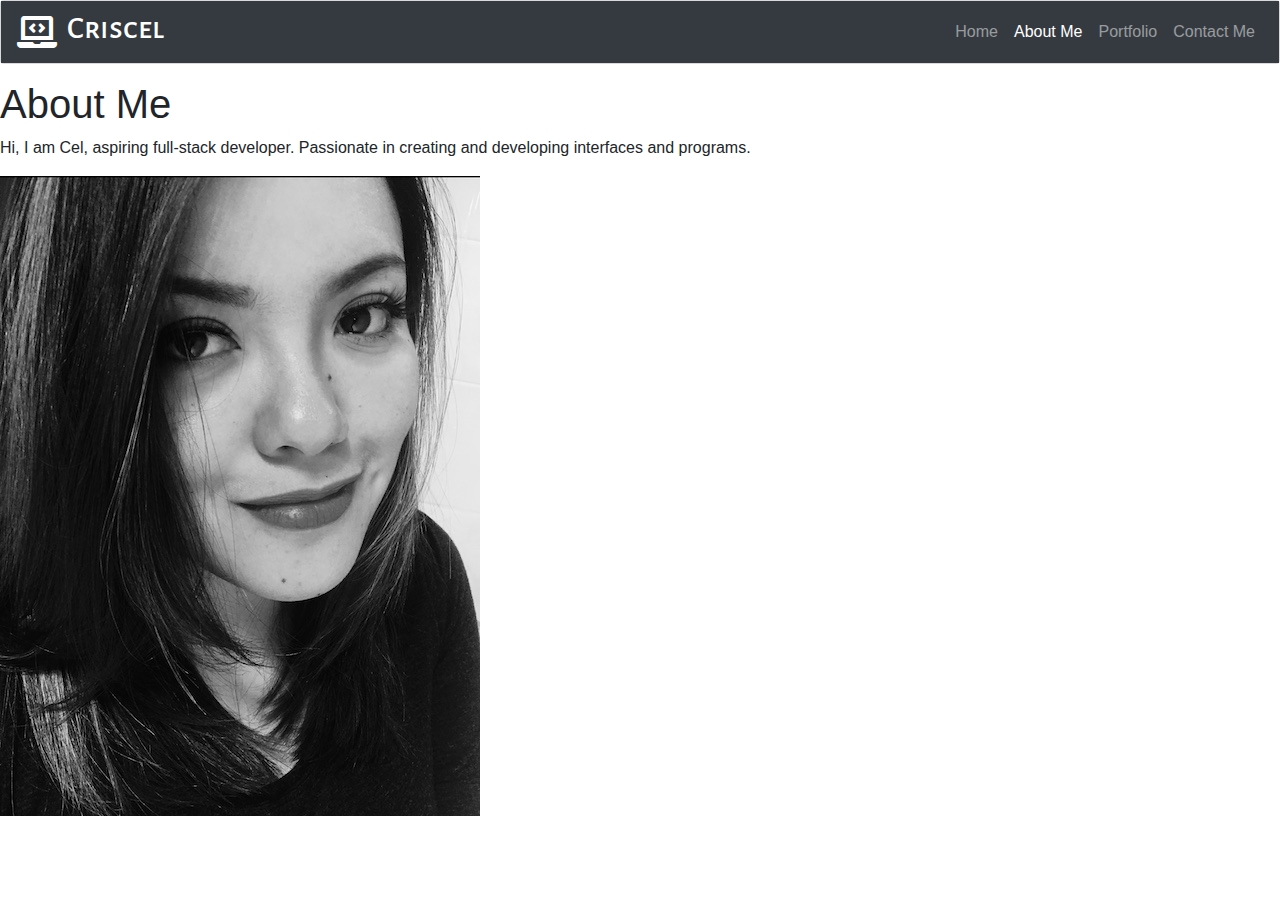
==== about.html @ 791013d6 "add portfolio contact" ====
<!DOCTYPE html>
<html lang="en">
<head>
    <meta charset="UTF-8">
    <meta name="viewport" content="width=device-width, initial-scale=1.0">
    <meta http-equiv="X-UA-Compatible" content="ie=edge">

    <link rel="stylesheet" href="https://stackpath.bootstrapcdn.com/bootstrap/4.3.1/css/bootstrap.min.css" integrity="sha384-ggOyR0iXCbMQv3Xipma34MD+dH/1fQ784/j6cY/iJTQUOhcWr7x9JvoRxT2MZw1T" crossorigin="anonymous">

    <link rel="stylesheet" href="https://cdnjs.cloudflare.com/ajax/libs/font-awesome/5.11.2/css/all.min.css">

    <link rel="stylesheet" href="style.css">

    <title>About Me</title>
</head>

<body>
<!-- Nav Bar -->
<div class="card bg-light mb-3" style="max-width: 100%;">
    <nav class="navbar navbar-expand-md navbar-dark bg-dark"><i class="fas fa-laptop-code fa-2x" id="computer"></i>
        <h2>Criscel</h2>
        <button class="navbar-toggler" type="button" data-toggle="collapse" data-target="#navbarToggleExternalContent" aria-controls="navbarToggleExternalContent" aria-expanded="true" aria-label="Toggle navigation">
        <span class="navbar-toggler-icon"></span>
        </button>

            <div class="collapse navbar-collapse" id="navbarToggleExternalContent">
                <ul class="navbar-nav ml-auto">
                    <li class="nav-item">
                        <a class="nav-link" href="index.html">Home</a>
                    </li>
                    <li class="nav-item active">
                        <a class="nav-link" href="about.html">About Me</a>
                    </li>
                    <li class="nav-item">
                        <a class="nav-link" href="portfolio.html">Portfolio</a>
                    </li>
                    <li class="nav-item">
                        <a class="nav-link" href="contact.html">Contact Me</a>
                    </li>
                </ul>
            </div>
    </nav>
 </div>

<h1 class="header">About Me</h1>
<p>Hi, I am Cel, aspiring full-stack developer. Passionate in creating and developing interfaces and programs.</p>
<img src="Assests/selfie.jpg" class="about">

<h2 class="skills">Skills and Qualification</h2>

</body>

<script src="https://code.jquery.com/jquery-3.5.1.slim.min.js" integrity="sha384-DfXdz2htPH0lsSSs5nCTpuj/zy4C+OGpamoFVy38MVBnE+IbbVYUew+OrCXaRkfj" crossorigin="anonymous"></script>

<script src="https://cdn.jsdelivr.net/npm/popper.js@1.16.1/dist/umd/popper.min.js" integrity="sha384-9/reFTGAW83EW2RDu2S0VKaIzap3H66lZH81PoYlFhbGU+6BZp6G7niu735Sk7lN" crossorigin="anonymous"></script>

<script src="https://cdn.jsdelivr.net/npm/bootstrap@4.5.3/dist/js/bootstrap.min.js" integrity="sha384-w1Q4orYjBQndcko6MimVbzY0tgp4pWB4lZ7lr30WKz0vr/aWKhXdBNmNb5D92v7s" crossorigin="anonymous"></script>
<!--<script scr="script.js"></script> -->

</html>
---- style.css ----
@import url('https://fonts.googleapis.com/css2?family=Alegreya+Sans+SC&display=swap');
#computer {
    color: white;
}
h2 {
    font-family: 'Alegreya Sans SC', sans-serif;
    color: white;
    font-style: bold;
    margin-left: 10px;
}
.front {
    width: 60%;
    height: 100%;
    margin: 20px 0 20px 0;
}
.container {
    font-family: 'Alegreya Sans SC', sans-serif;
    text-align: center;
}

.download-btn {
    background-color: rgb(250, 66, 66);
    color: white;
    padding: 15px 30% 15px 30%;
    border-radius: 10px;
    margin: 40px 0 40px 0;
}

.logo {
    margin: 40px 15px;
}

.icon {
    color: black;
    margin-right: 5px;
}

.icon:hover {
    color: rgb(7, 161, 250);
}


/* Footer */
#footer {
    font-family: 'Alegreya Sans SC', sans-serif;
    padding: 10px;
    height: 60px;
    text-align: center;
    font-size: 10px;
    background-color: rgba(31, 31, 39, 0.877);
    color: white;
    clear: both;
    border: 2px solid;
    border-color: white;
    margin-top: 10%;
}

@media screen and (min-width: 768px) {
    .logo {
        margin-left: 10%;
        
    }
    .logo .icon {
        margin-right: 10%;
    }
    .download-btn {
        padding: 20px 15% 20px 15%;
    }
}

@media screen and (min-width: 1080px) {
    .logo {
        margin-left: 15%;
    }
    .logo .icon {
        margin-right: 15%;
    }  
}
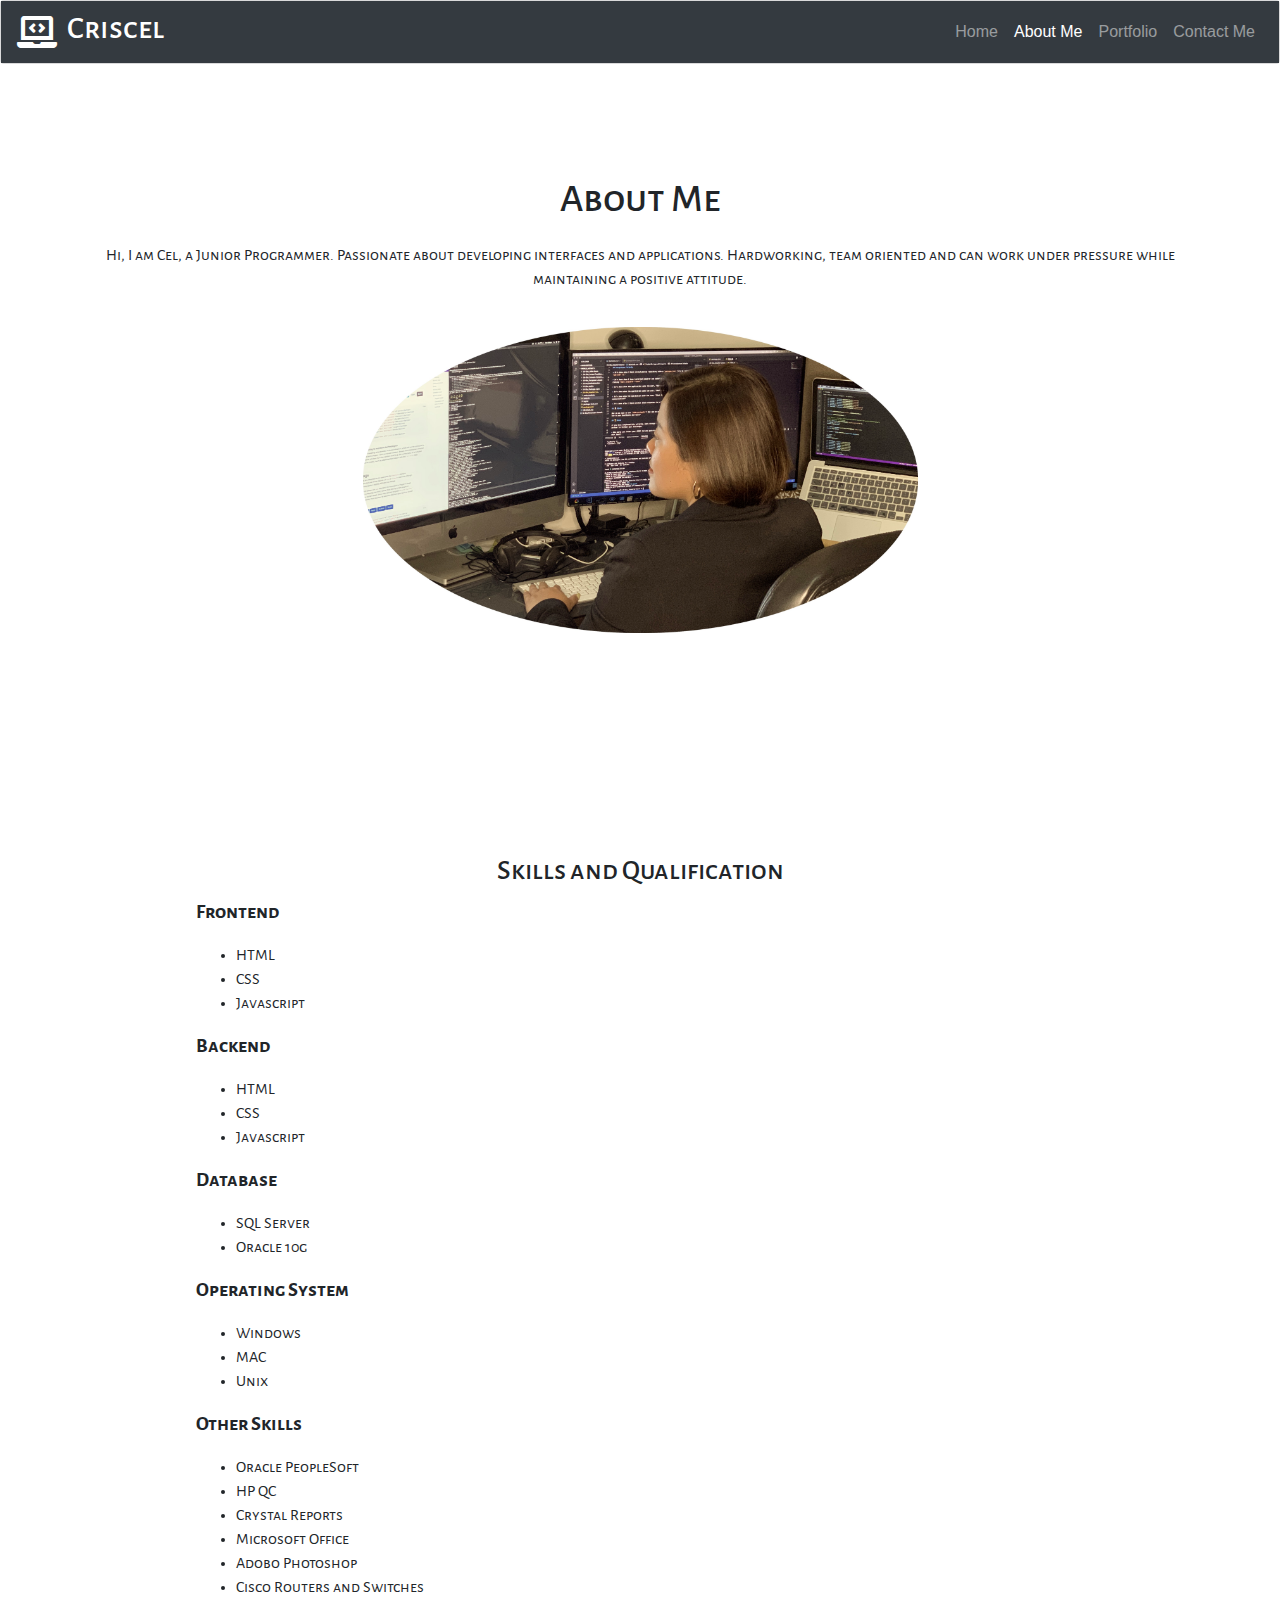
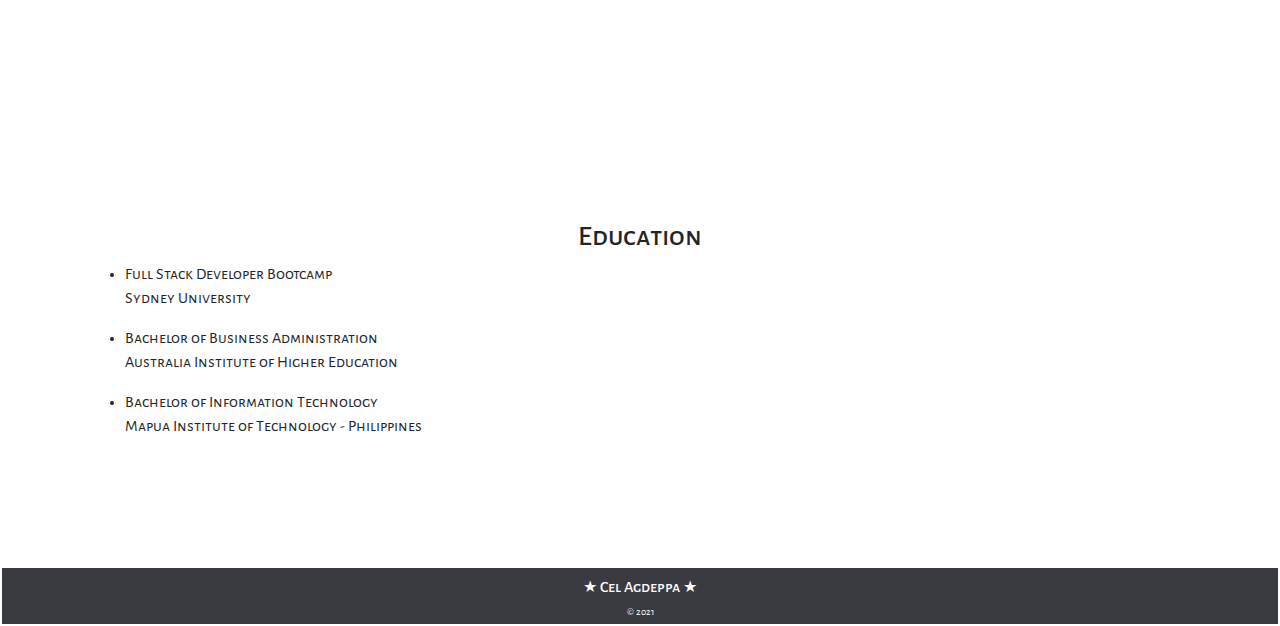
==== commit 4c0e52bb: "fixed about me page" ====
--- a/about.html
+++ b/about.html
@@ -10,6 +10,7 @@
     <link rel="stylesheet" href="https://cdnjs.cloudflare.com/ajax/libs/font-awesome/5.11.2/css/all.min.css">
 
     <link rel="stylesheet" href="style.css">
+    <link rel="stylesheet" href="about_style.css">
 
     <title>About Me</title>
 </head>
@@ -42,13 +43,73 @@
     </nav>
  </div>
 
-<h1 class="header">About Me</h1>
-<p>Hi, I am Cel, aspiring full-stack developer. Passionate in creating and developing interfaces and programs.</p>
-<img src="Assests/selfie.jpg" class="about">
+ <div class="container">
+    <h1 class="header">About Me</h1>
 
-<h2 class="skills">Skills and Qualification</h2>
+    <p class="info">Hi, I am Cel, a  Junior Programmer.  Passionate about developing interfaces and applications.  Hardworking, team oriented and can work under pressure while maintaining a positive attitude.</p>
+
+    <img src="Assests/about.jpg">
+
+    <h3>Skills and Qualification</h3>
+
+    <div class="wrap">
+        <p class="selection">Frontend</p>
+        <ul>
+            <li>HTML</li>
+            <li>CSS</li>
+            <li>Javascript</li>
+        </ul>
+        <p class="selection">Backend</p>
+        <ul>
+            <li>HTML</li>
+            <li>CSS</li>
+            <li>Javascript</li>
+        </ul>
+        <p class="selection">Database</p>
+        <ul>
+            <li>SQL Server</li>
+            <li>Oracle 10g</li>
+        </ul>
+        <p class="selection">Operating System</p>
+        <ul>
+            <li>Windows</li>
+            <li>MAC</li>
+            <li>Unix</li>
+        </ul>
+        <p class="selection">Other Skills</p>
+        <ul>
+            <li>Oracle PeopleSoft</li>
+            <li>HP QC</li>
+            <li>Crystal Reports</li>
+            <li>Microsoft Office</li>
+            <li>Adobo Photoshop</li>
+            <li>Cisco Routers and Switches</li>
+        </ul>
+    </div>
+
+    <h3>Education</h3>
+    <div class="education">
+        <ul>
+            <li>Full Stack Developer Bootcamp</li>
+            <p>Sydney University</p>
+
+            <li>Bachelor of Business Administration</li>
+            <p>Australia Institute of Higher Education</p>
+
+            <li>Bachelor of Information Technology</li>
+            <p>Mapua Institute of Technology - Philippines</p>
+        </ul>
+    </div>
+
+ </div>
 
 </body>
+
+ <!-- Sticky Footer Section -->
+ <div id="footer">
+    <h6>★ Cel Agdeppa ★</h6>
+        <p class="copyright"> &copy; 2021 </p>
+</div> 
 
 <script src="https://code.jquery.com/jquery-3.5.1.slim.min.js" integrity="sha384-DfXdz2htPH0lsSSs5nCTpuj/zy4C+OGpamoFVy38MVBnE+IbbVYUew+OrCXaRkfj" crossorigin="anonymous"></script>
 
--- a/about_style.css
+++ b/about_style.css
@@ -0,0 +1,33 @@
+.header {
+    margin: 10% 0 20px 0;
+}
+.info {
+    text-align: center;
+}
+img {
+    width: 50%;
+    height: 40%;
+    margin-top: 20px;
+}
+.wrap {
+    text-align: left;
+    margin: 0 10% 0 10%;
+}
+.education {
+    text-align: left;
+}
+h3 {
+    margin-top: 20%;
+}
+.selection {
+    font-weight: bold;
+    font-size: 20px;
+}
+
+@media screen and (min-width: 768px) {
+
+}
+
+@media screen and (min-width: 1080px) {
+  
+}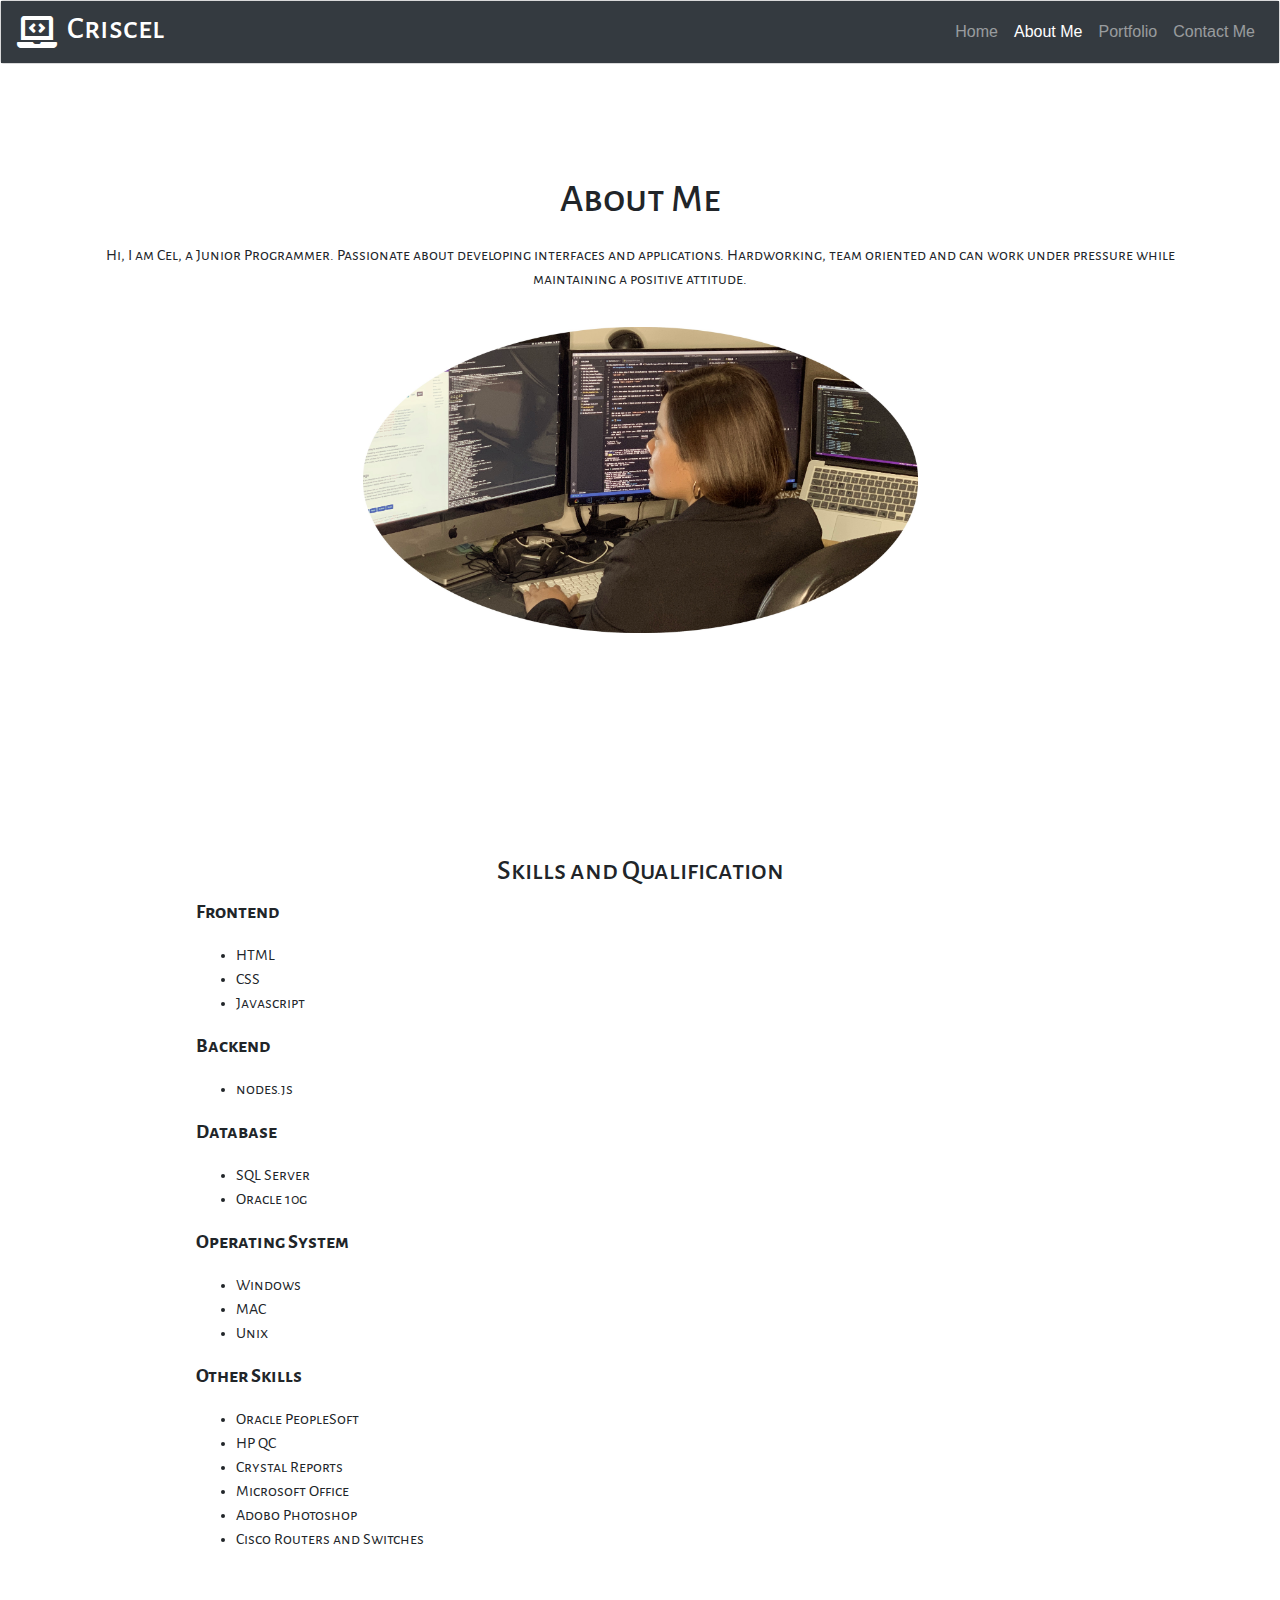
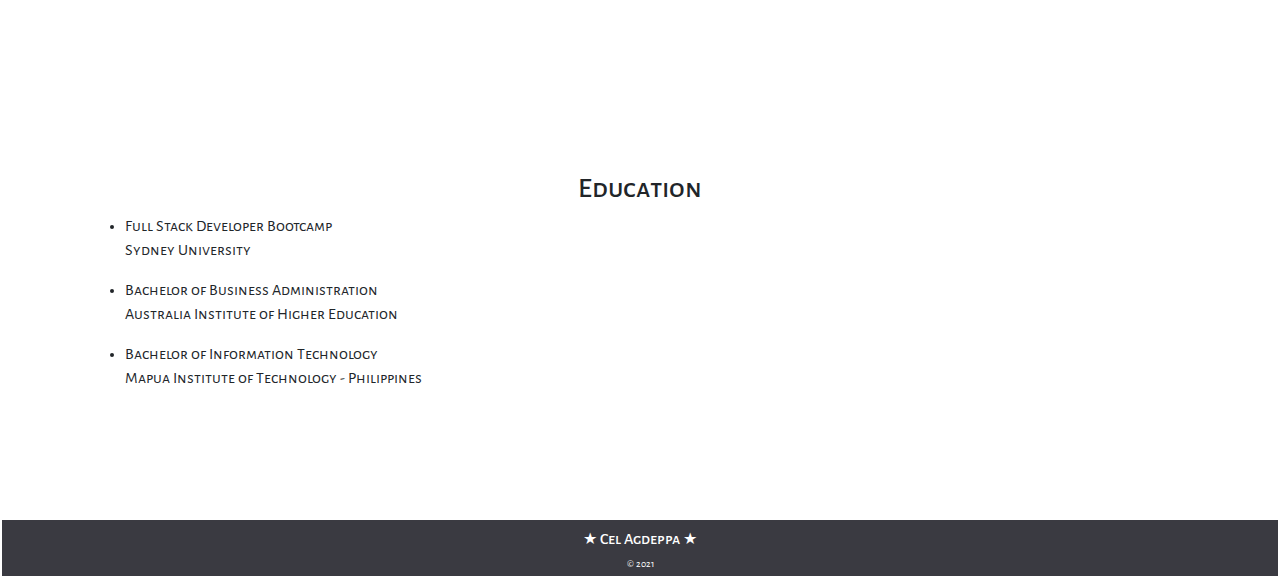
==== commit 17adb7f8: "updated submit readme" ====
--- a/about.html
+++ b/about.html
@@ -61,9 +61,7 @@
         </ul>
         <p class="selection">Backend</p>
         <ul>
-            <li>HTML</li>
-            <li>CSS</li>
-            <li>Javascript</li>
+            <li>nodes.js</li>
         </ul>
         <p class="selection">Database</p>
         <ul>
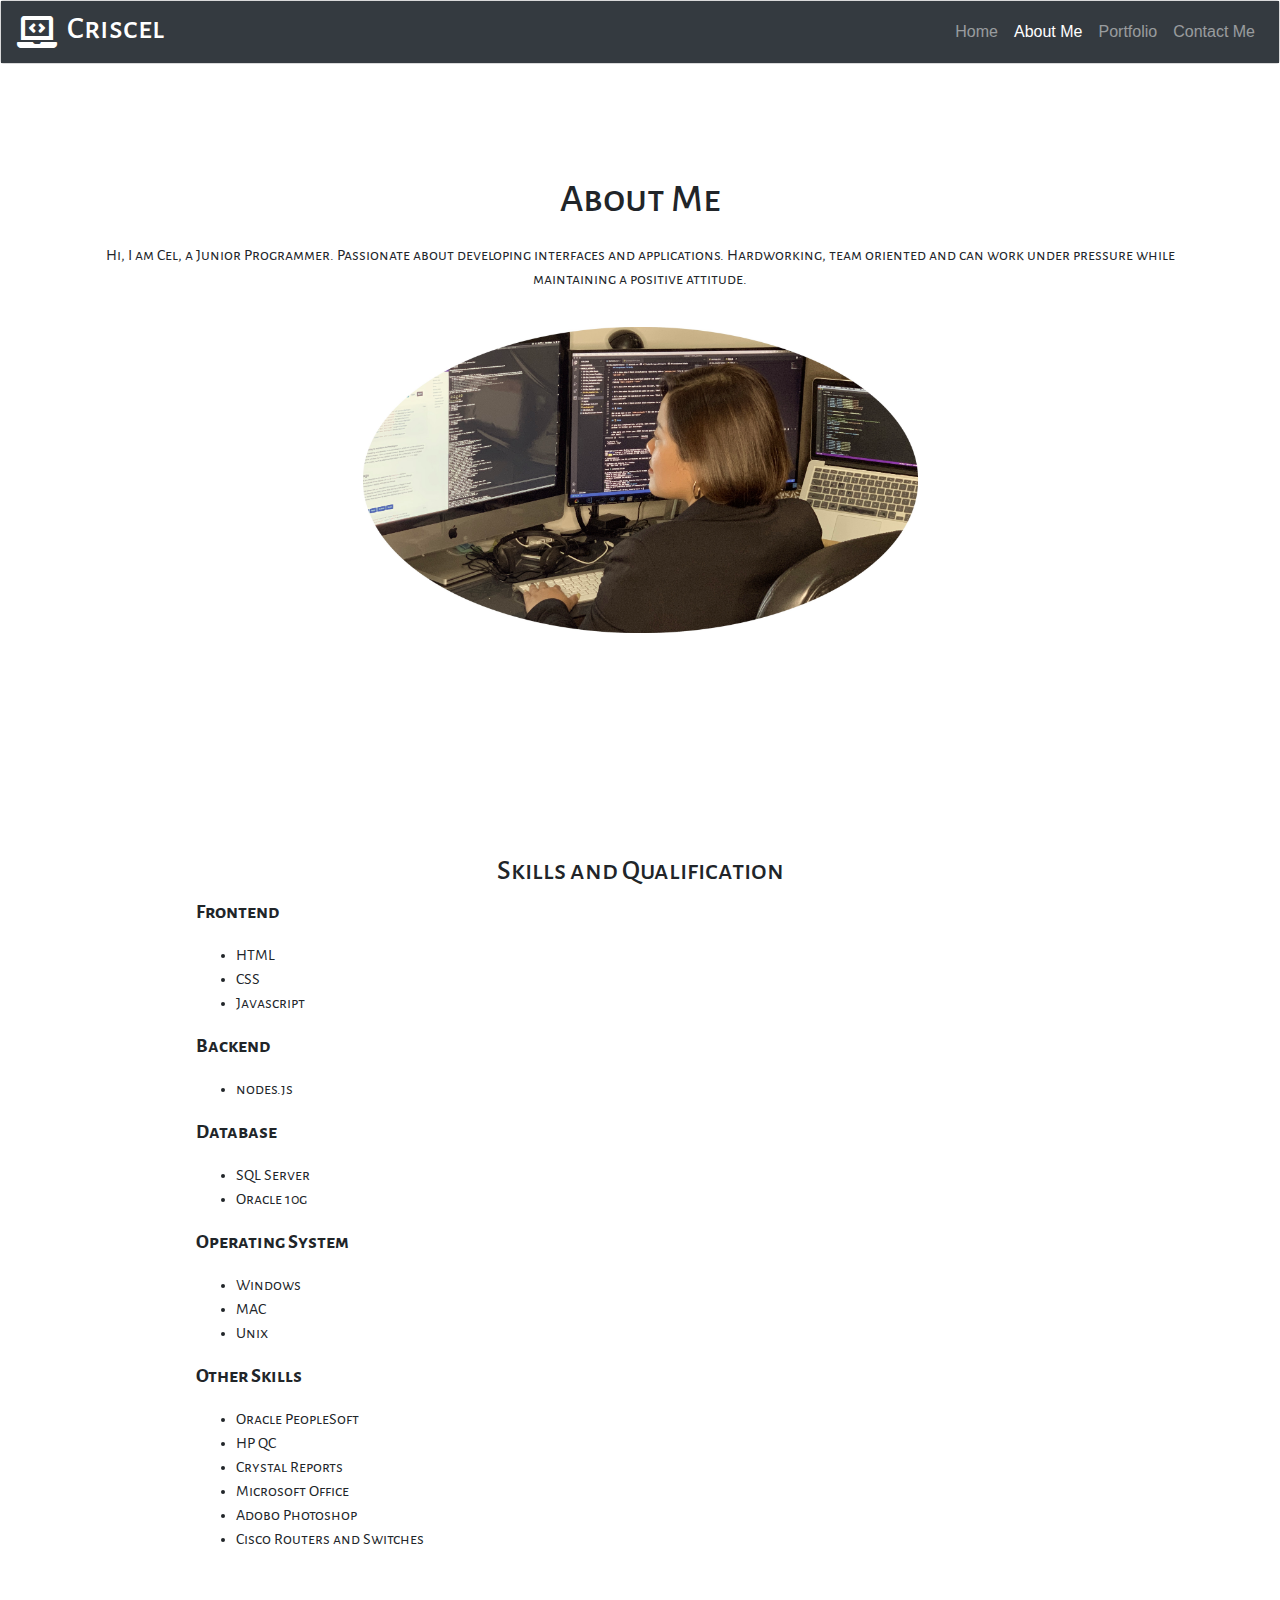
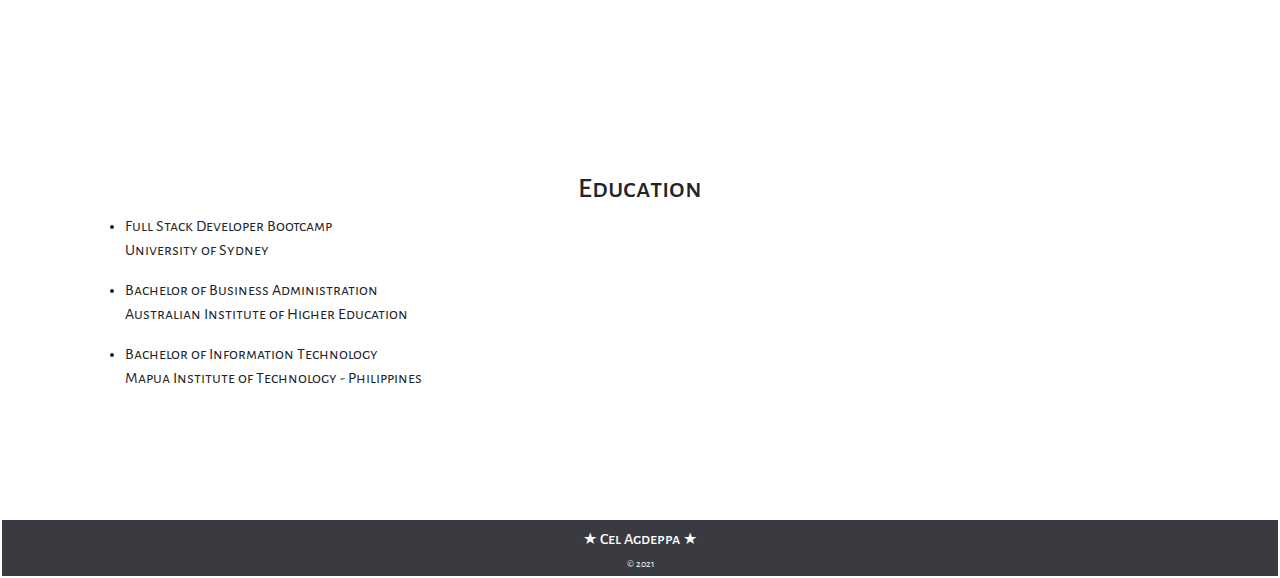
==== commit 668aa6e6: "Update about.html" ====
--- a/about.html
+++ b/about.html
@@ -48,7 +48,7 @@
 
     <p class="info">Hi, I am Cel, a  Junior Programmer.  Passionate about developing interfaces and applications.  Hardworking, team oriented and can work under pressure while maintaining a positive attitude.</p>
 
-    <img src="Assests/about.jpg">
+    <img src="Assets/about.jpg">
 
     <h3>Skills and Qualification</h3>
 
@@ -89,10 +89,10 @@
     <div class="education">
         <ul>
             <li>Full Stack Developer Bootcamp</li>
-            <p>Sydney University</p>
+            <p>University of Sydney</p>
 
             <li>Bachelor of Business Administration</li>
-            <p>Australia Institute of Higher Education</p>
+            <p>Australian Institute of Higher Education</p>
 
             <li>Bachelor of Information Technology</li>
             <p>Mapua Institute of Technology - Philippines</p>
@@ -116,4 +116,4 @@
 <script src="https://cdn.jsdelivr.net/npm/bootstrap@4.5.3/dist/js/bootstrap.min.js" integrity="sha384-w1Q4orYjBQndcko6MimVbzY0tgp4pWB4lZ7lr30WKz0vr/aWKhXdBNmNb5D92v7s" crossorigin="anonymous"></script>
 <!--<script scr="script.js"></script> -->
 
-</html>+</html>
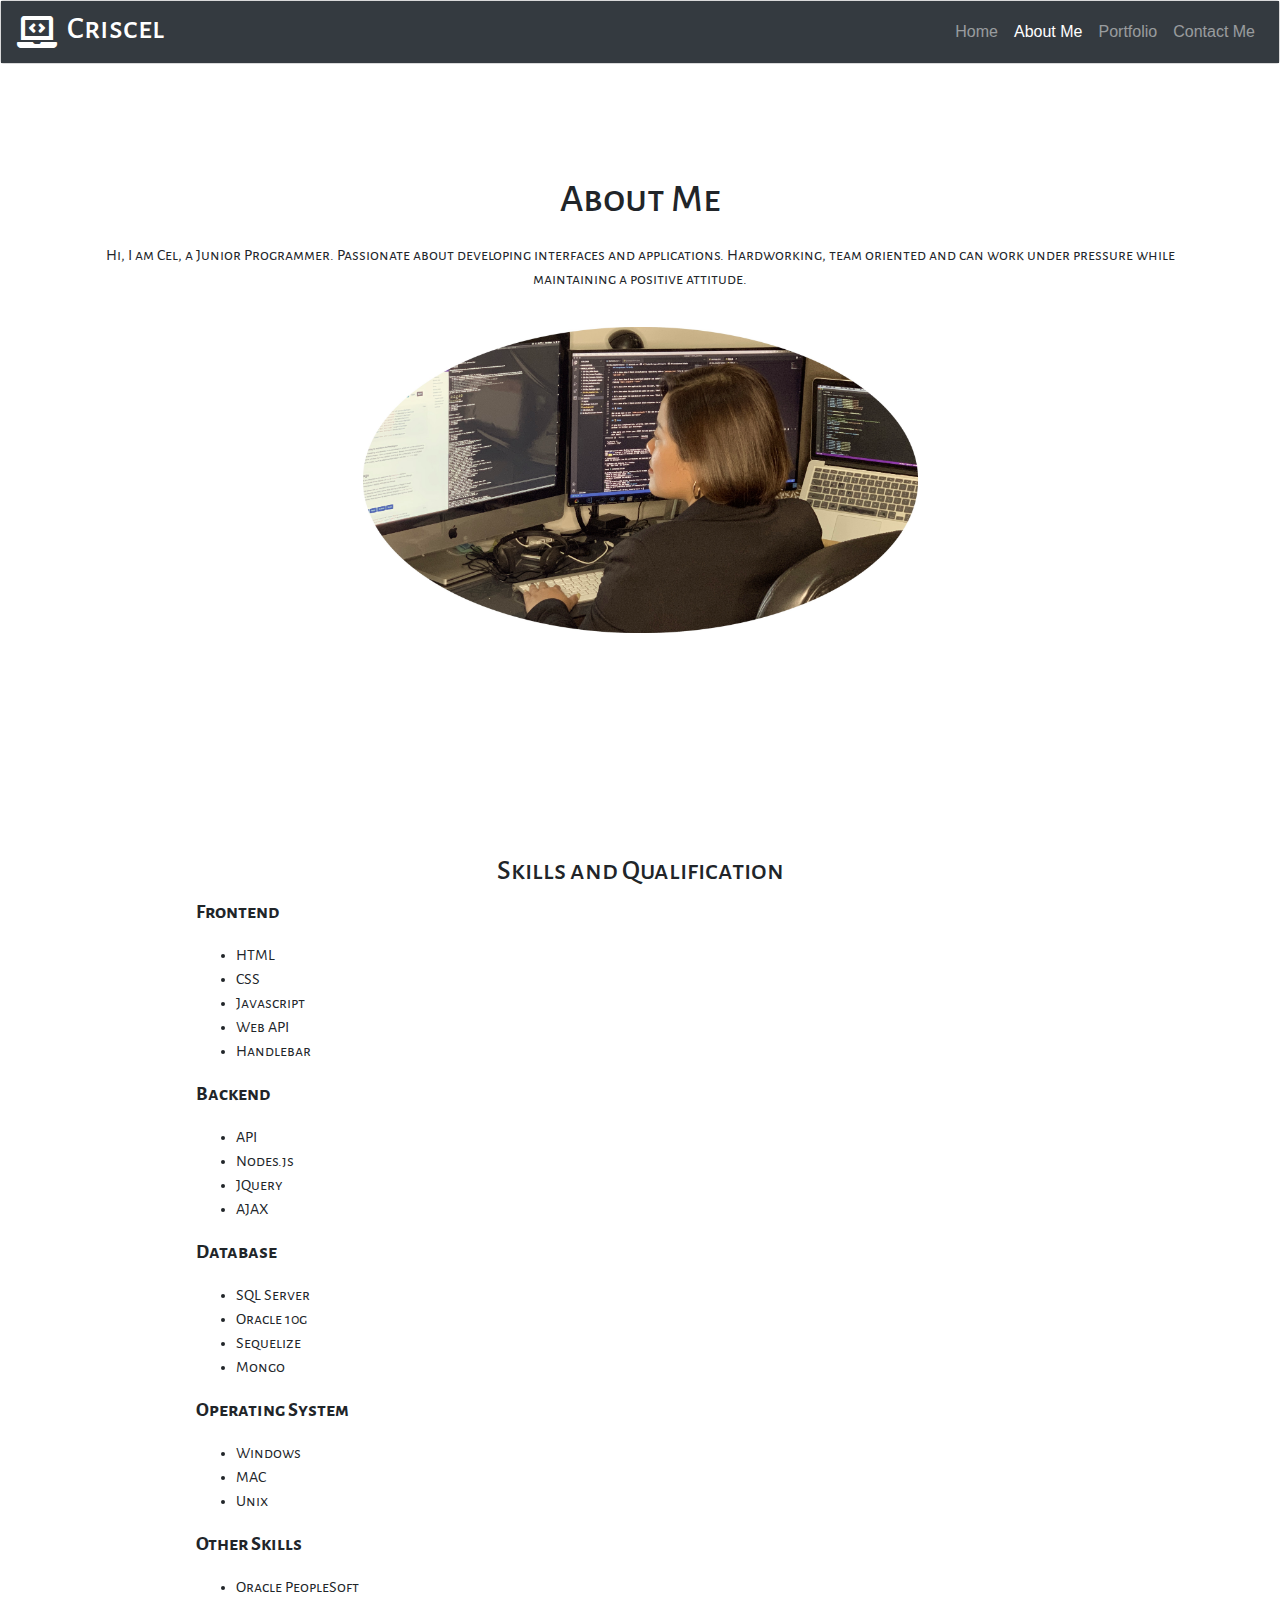
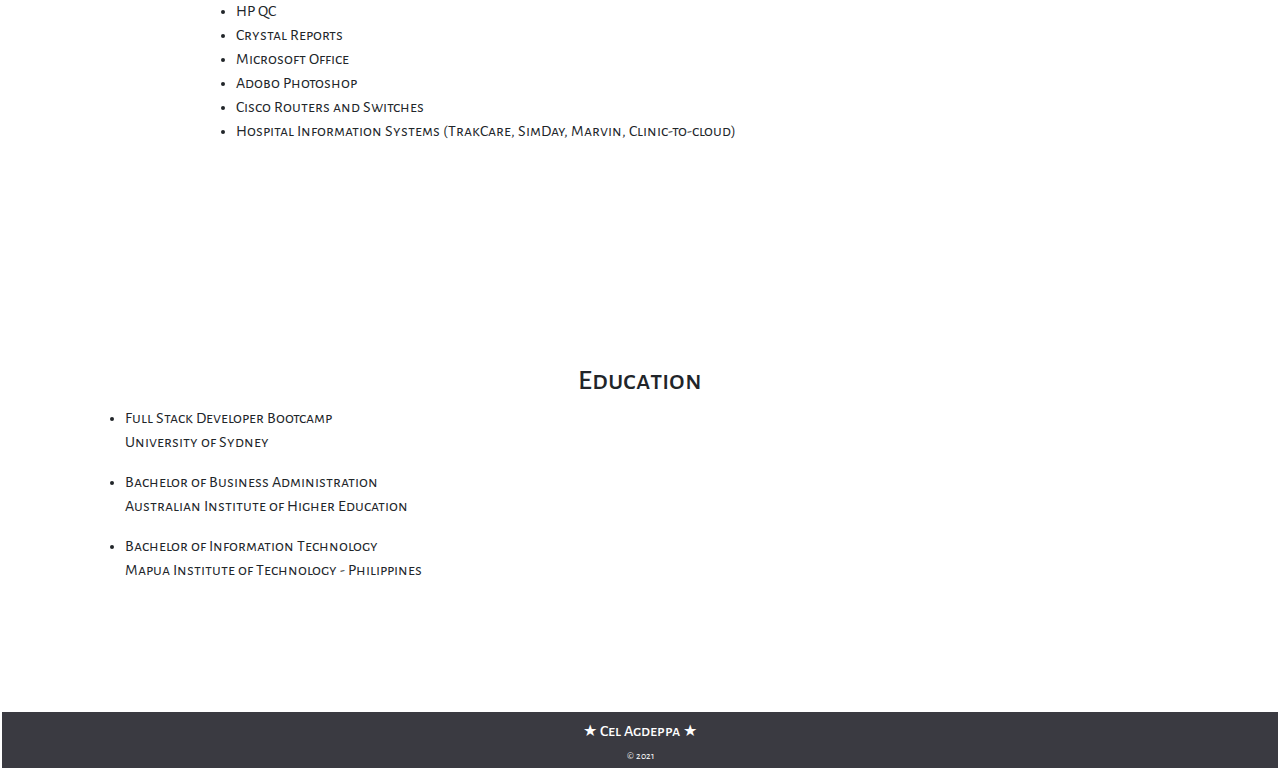
==== commit fc5d3853: "updating skills and qualification" ====
--- a/about.html
+++ b/about.html
@@ -58,15 +58,22 @@
             <li>HTML</li>
             <li>CSS</li>
             <li>Javascript</li>
+            <li>Web API</li>
+            <li>Handlebar</li>
         </ul>
         <p class="selection">Backend</p>
         <ul>
-            <li>nodes.js</li>
+            <li>API</li>
+            <li>Nodes.js</li>
+            <li>JQuery</li>
+            <li>AJAX</li>
         </ul>
         <p class="selection">Database</p>
         <ul>
             <li>SQL Server</li>
             <li>Oracle 10g</li>
+            <li>Sequelize</li>
+            <li>Mongo </li>
         </ul>
         <p class="selection">Operating System</p>
         <ul>
@@ -82,6 +89,7 @@
             <li>Microsoft Office</li>
             <li>Adobo Photoshop</li>
             <li>Cisco Routers and Switches</li>
+            <li>Hospital Information Systems (TrakCare, SimDay, Marvin, Clinic-to-cloud)</li>
         </ul>
     </div>
 
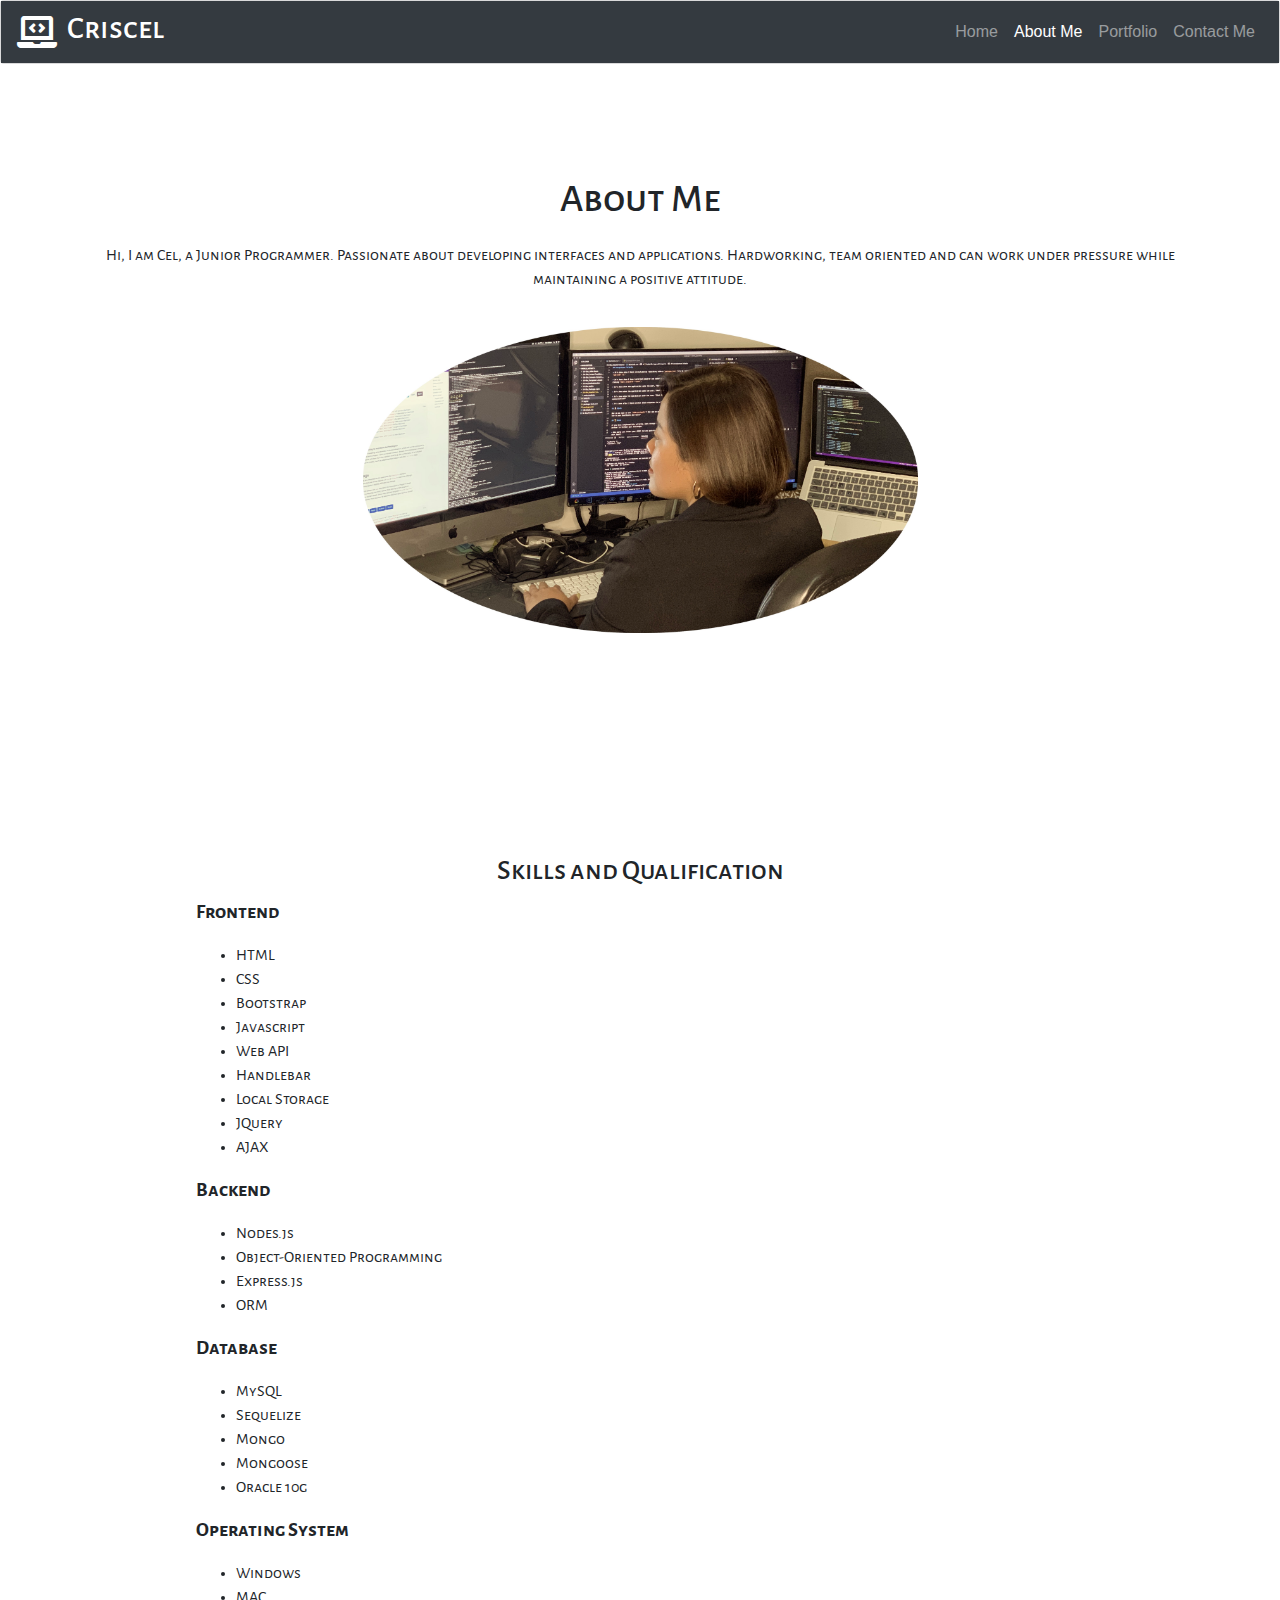
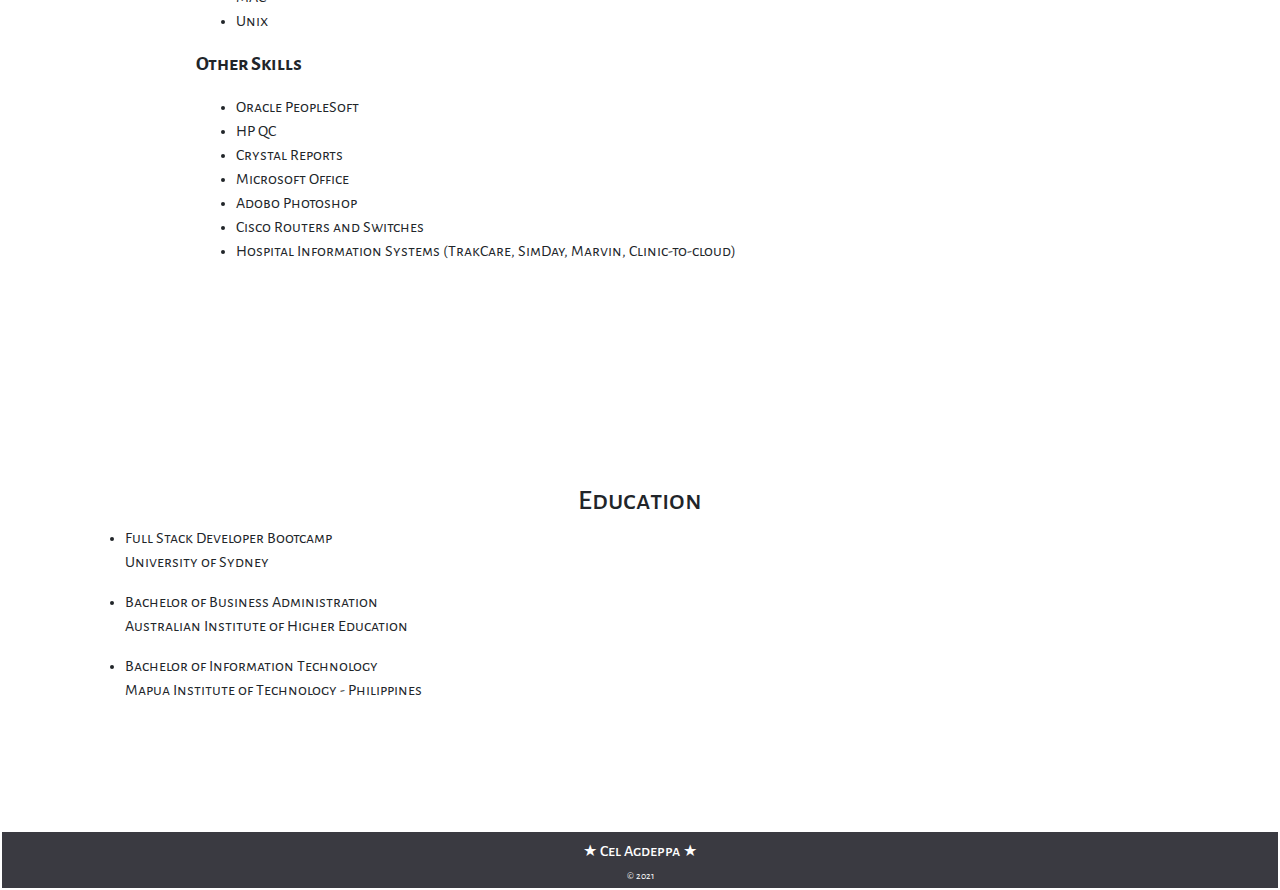
==== commit 961a7be5: "updated skills" ====
--- a/about.html
+++ b/about.html
@@ -9,14 +9,15 @@
 
     <link rel="stylesheet" href="https://cdnjs.cloudflare.com/ajax/libs/font-awesome/5.11.2/css/all.min.css">
 
-    <link rel="stylesheet" href="style.css">
-    <link rel="stylesheet" href="about_style.css">
+    <link rel="stylesheet" href="./Assets/css/style.css">
+    <link rel="stylesheet" href="./Assets/css/about_style.css">
 
     <title>About Me</title>
 </head>
 
 <body>
 <!-- Nav Bar -->
+<header>
 <div class="card bg-light mb-3" style="max-width: 100%;">
     <nav class="navbar navbar-expand-md navbar-dark bg-dark"><i class="fas fa-laptop-code fa-2x" id="computer"></i>
         <h2>Criscel</h2>
@@ -42,13 +43,15 @@
             </div>
     </nav>
  </div>
+</header>
 
+<main>
  <div class="container">
     <h1 class="header">About Me</h1>
 
     <p class="info">Hi, I am Cel, a  Junior Programmer.  Passionate about developing interfaces and applications.  Hardworking, team oriented and can work under pressure while maintaining a positive attitude.</p>
 
-    <img src="Assets/about.jpg">
+    <img src="./Assets/images/about.jpg">
 
     <h3>Skills and Qualification</h3>
 
@@ -57,23 +60,31 @@
         <ul>
             <li>HTML</li>
             <li>CSS</li>
+            <li>Bootstrap</li>
             <li>Javascript</li>
             <li>Web API</li>
             <li>Handlebar</li>
-        </ul>
-        <p class="selection">Backend</p>
-        <ul>
-            <li>API</li>
-            <li>Nodes.js</li>
+            <li>Local Storage</li>
             <li>JQuery</li>
             <li>AJAX</li>
         </ul>
+        
+
+        <p class="selection">Backend</p>
+        <ul>
+            <li>Nodes.js</li>
+            <li>Object-Oriented Programming</li>
+            <li>Express.js</li>
+            <li>ORM</li>
+        </ul>
+
         <p class="selection">Database</p>
         <ul>
-            <li>SQL Server</li>
+            <li>MySQL</li>
+            <li>Sequelize</li>
+            <li>Mongo</li>
+            <li>Mongoose </li>
             <li>Oracle 10g</li>
-            <li>Sequelize</li>
-            <li>Mongo </li>
         </ul>
         <p class="selection">Operating System</p>
         <ul>
@@ -108,20 +119,21 @@
     </div>
 
  </div>
+</main>
 
 </body>
 
  <!-- Sticky Footer Section -->
- <div id="footer">
+<footer>
     <h6>★ Cel Agdeppa ★</h6>
         <p class="copyright"> &copy; 2021 </p>
-</div> 
+</footer>
 
+<!-- Script for the bootstrap hamburger icon -->
 <script src="https://code.jquery.com/jquery-3.5.1.slim.min.js" integrity="sha384-DfXdz2htPH0lsSSs5nCTpuj/zy4C+OGpamoFVy38MVBnE+IbbVYUew+OrCXaRkfj" crossorigin="anonymous"></script>
 
 <script src="https://cdn.jsdelivr.net/npm/popper.js@1.16.1/dist/umd/popper.min.js" integrity="sha384-9/reFTGAW83EW2RDu2S0VKaIzap3H66lZH81PoYlFhbGU+6BZp6G7niu735Sk7lN" crossorigin="anonymous"></script>
 
 <script src="https://cdn.jsdelivr.net/npm/bootstrap@4.5.3/dist/js/bootstrap.min.js" integrity="sha384-w1Q4orYjBQndcko6MimVbzY0tgp4pWB4lZ7lr30WKz0vr/aWKhXdBNmNb5D92v7s" crossorigin="anonymous"></script>
-<!--<script scr="script.js"></script> -->
 
 </html>
--- a/Assets/css/style.css
+++ b/Assets/css/style.css
@@ -0,0 +1,84 @@
+
+@import url('https://fonts.googleapis.com/css2?family=Alegreya+Sans+SC&display=swap');
+#computer {
+    color: white;
+}
+h2 {
+    font-family: 'Alegreya Sans SC', sans-serif;
+    color: white;
+    font-style: bold;
+    margin-left: 10px;
+}
+.front {
+    width: 60%;
+    height: 100%;
+    margin: 20px 0 20px 0;
+}
+.container {
+    font-family: 'Alegreya Sans SC', sans-serif;
+    text-align: center;
+}
+
+.heading {
+    font-family: 'Alegreya Sans SC', sans-serif;
+    text-align: center;
+}
+
+.download-btn {
+    background-color: rgb(250, 66, 66);
+    color: white;
+    padding: 15px 30% 15px 30%;
+    border-radius: 10px;
+    margin: 40px 0 40px 0;
+}
+
+.logo {
+    margin: 40px 15px;
+}
+
+.icon {
+    color: black;
+    margin-right: 5px;
+}
+
+.icon:hover {
+    color: rgb(7, 161, 250);
+}
+
+
+/* Footer */
+footer {
+    font-family: 'Alegreya Sans SC', sans-serif;
+    padding: 10px;
+    height: 60px;
+    text-align: center;
+    font-size: 10px;
+    background-color: rgba(31, 31, 39, 0.877);
+    color: white;
+    clear: both;
+    border: 2px solid;
+    border-color: white;
+    margin-top: 10%;
+}
+
+@media screen and (min-width: 768px) {
+    .logo {
+        margin-left: 10%;
+        
+    }
+    .logo .icon {
+        margin-right: 10%;
+    }
+    .download-btn {
+        padding: 20px 15% 20px 15%;
+    }
+}
+
+@media screen and (min-width: 1080px) {
+    .logo {
+        margin-left: 15%;
+    }
+    .logo .icon {
+        margin-right: 15%;
+    }  
+}--- a/Assets/css/about_style.css
+++ b/Assets/css/about_style.css
@@ -0,0 +1,33 @@
+.header {
+    margin: 10% 0 20px 0;
+}
+.info {
+    text-align: center;
+}
+img {
+    width: 50%;
+    height: 40%;
+    margin-top: 20px;
+}
+.wrap {
+    text-align: left;
+    margin: 0 10% 0 10%;
+}
+.education {
+    text-align: left;
+}
+h3 {
+    margin-top: 20%;
+}
+.selection {
+    font-weight: bold;
+    font-size: 20px;
+}
+
+@media screen and (min-width: 768px) {
+
+}
+
+@media screen and (min-width: 1080px) {
+  
+}